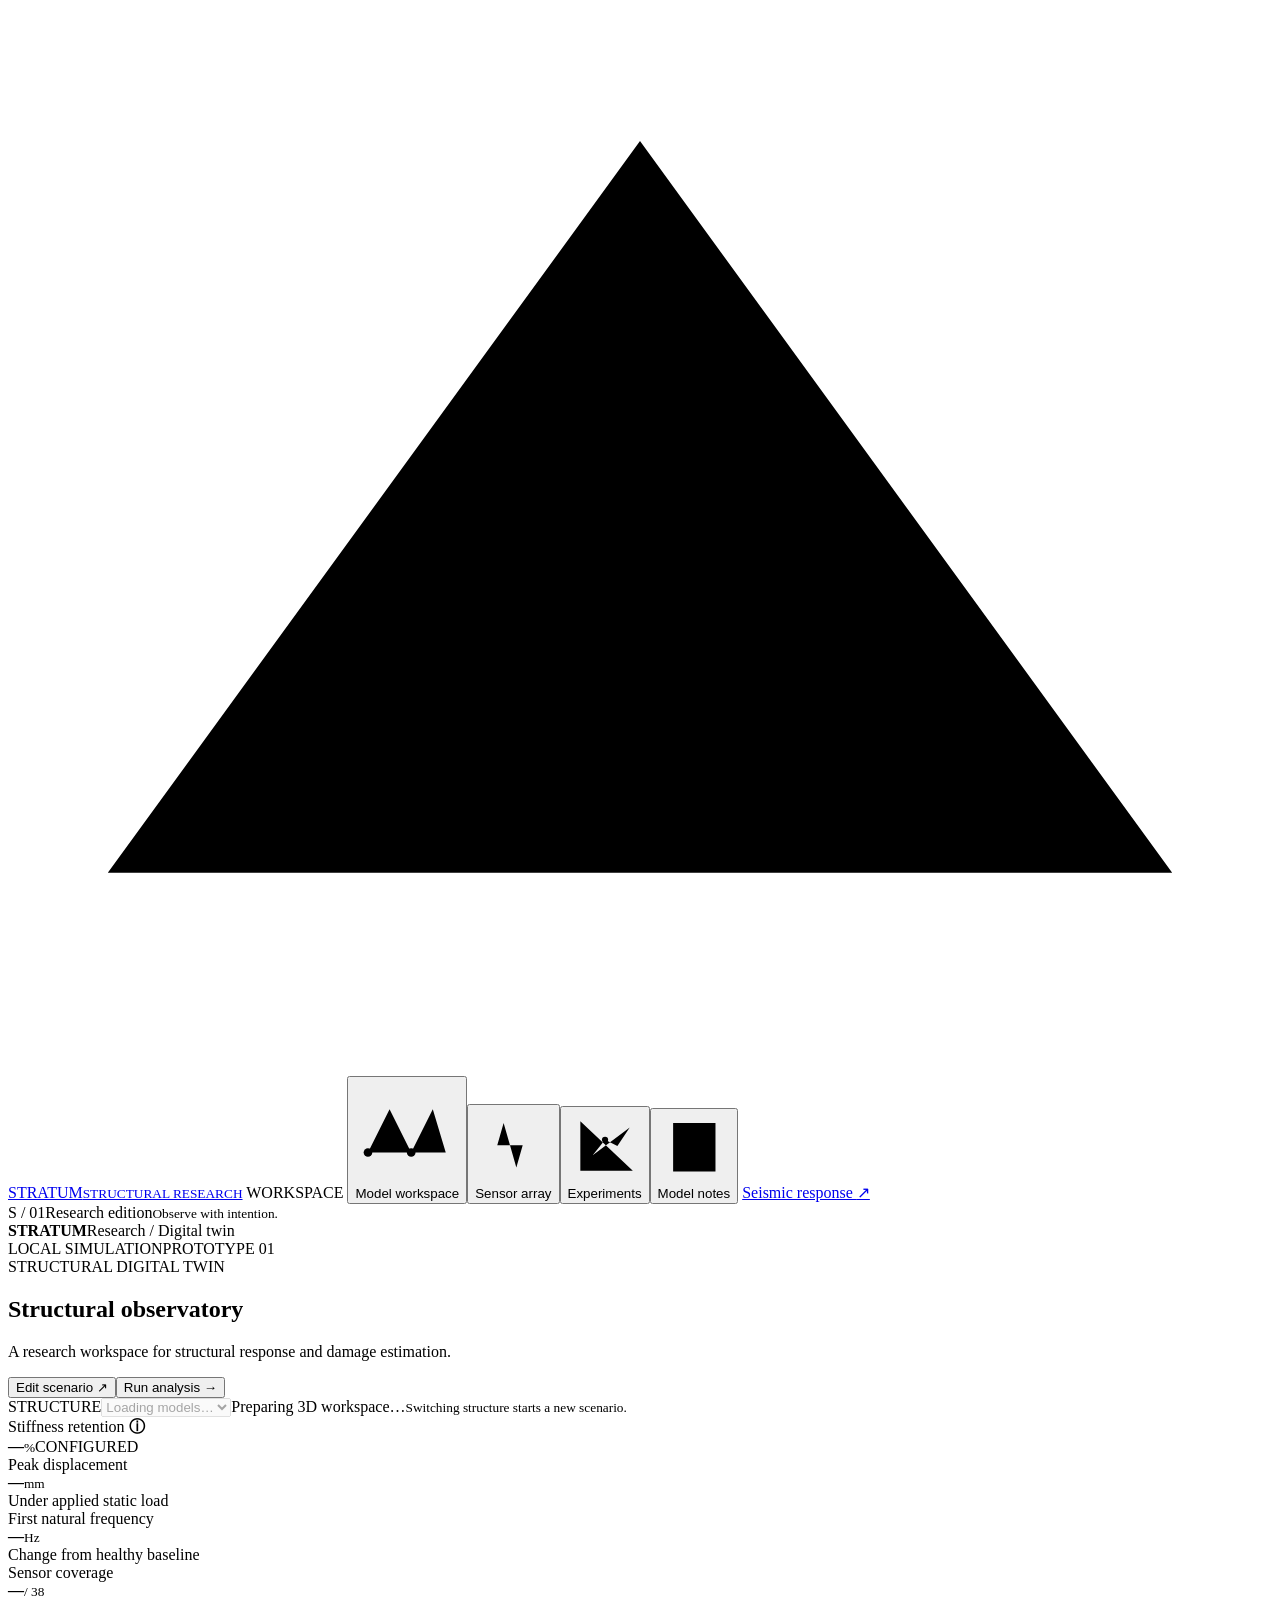
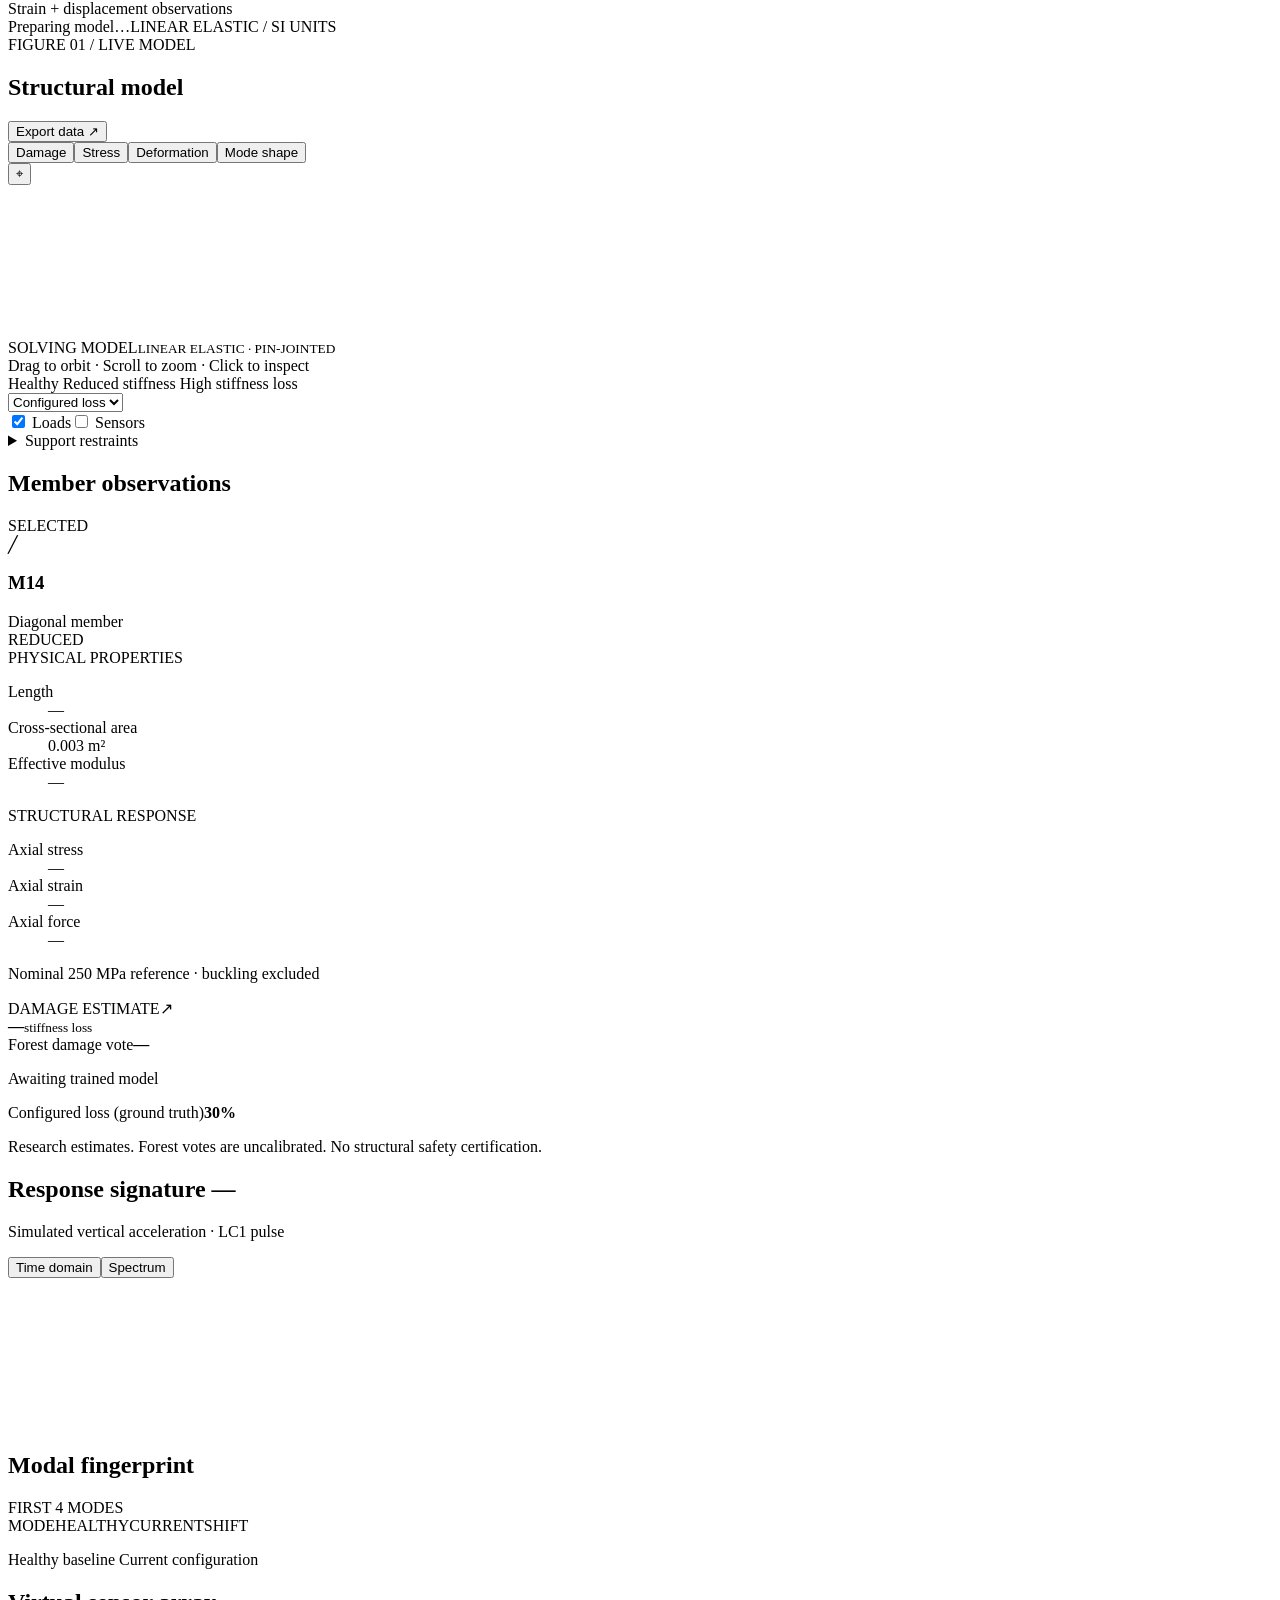
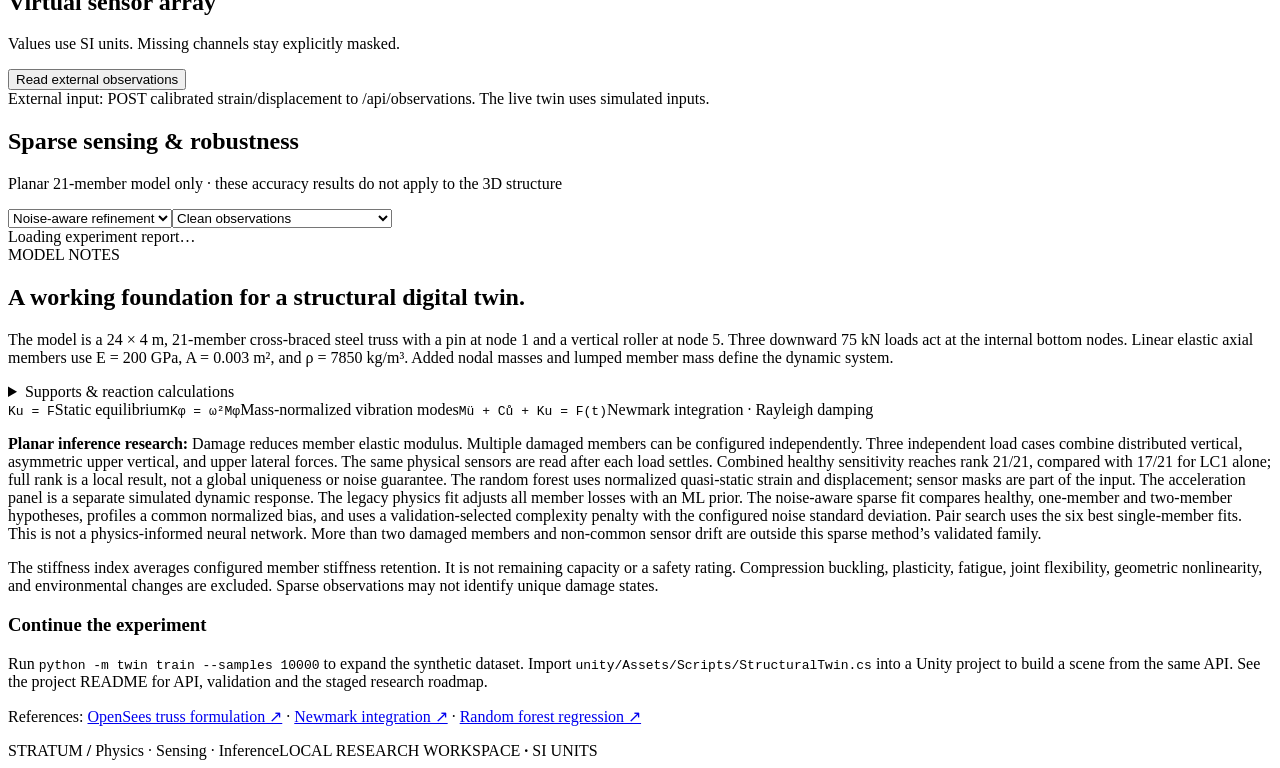
==== web/index.html @ b0e6d937 "Initial commit: STRATUM structural digital twin" ====
<!doctype html>
<html lang="en">
<head>
  <meta charset="utf-8"><meta name="viewport" content="width=device-width,initial-scale=1">
  <meta name="theme-color" content="#ffffff">
  <title>STRATUM · Structural Research</title><link rel="stylesheet" href="/style.css"><link rel="stylesheet" href="/theme.css">
</head>
<body>
<aside class="rail" aria-label="Workspace navigation">
 <a class="brand" href="/" aria-label="Stratum home"><svg viewBox="0 0 38 32" aria-hidden="true"><path d="m3 26 16-22 16 22H3Zm8-11h16M19 4v22M3 26l8-11 8 11 8-11 8 11"/></svg><span>STRATUM<small>STRUCTURAL RESEARCH</small></span></a>
 <span class="rail-label">WORKSPACE</span>
 <button class="nav active" data-tab="twin" title="Model workspace" aria-pressed="true"><svg viewBox="0 0 24 24" aria-hidden="true"><path d="m3 17 5-10 5 10 5-10 3 10M3 17h18M8 7h10"/><circle cx="3" cy="17" r="1"/><circle cx="13" cy="17" r="1"/></svg><span>Model workspace</span></button><button class="nav" data-tab="sensors" title="Sensor array" aria-pressed="false"><svg viewBox="0 0 24 24" aria-hidden="true"><path d="M3 12h4l2-7 4 14 2-7h6"/></svg><span>Sensor array</span></button><button class="nav" data-tab="research" title="Experiments" aria-pressed="false"><svg viewBox="0 0 24 24" aria-hidden="true"><path d="M4 4v16h17M8 15l4-5 4 2 4-6"/><circle cx="12" cy="10" r="1"/></svg><span>Experiments</span></button><button class="nav" data-tab="about" title="Model notes" aria-pressed="false"><svg viewBox="0 0 24 24" aria-hidden="true"><path d="M5 4h14v16H5zM9 8h6M9 12h6M9 16h4"/></svg><span>Model notes</span></button>
 <a href="/seismic.html" class="seismic-entry">Seismic response <span aria-hidden="true">↗</span></a>
 <div class="rail-bottom"><span class="edition-mark">S / 01</span><span>Research edition<small>Observe with intention.</small></span></div>
</aside>
<main>
 <header><div class="wordmark"><b class="mobile-brand">STRATUM</b><span class="breadcrumb">Research <span>/</span> Digital twin</span></div><div class="header-right"><span class="pill"><i></i> LOCAL SIMULATION</span><span class="version">PROTOTYPE 01</span></div></header>
 <section class="title-row"><div><div class="eyebrow" id="page-eyebrow">STRUCTURAL DIGITAL TWIN</div><h1 id="page-heading">Structural observatory</h1><p>A research workspace for structural response and damage estimation.</p></div><div class="title-actions"><button id="open-scenario" class="secondary">Edit scenario <span aria-hidden="true">↗</span></button><button id="rerun" class="primary">Run analysis <span aria-hidden="true">→</span></button></div></section>
 <div id="error" role="alert" hidden></div>
 <div class="model-switcher"><label for="model-select">STRUCTURE</label><select id="model-select" disabled><option>Loading models…</option></select><span id="model-stage" role="status">Preparing 3D workspace…</span><small>Switching structure starts a new scenario.</small></div>
 <section id="tab-twin" class="tab active">
<section id="bridge-controls" class="panel bridge-controls" hidden aria-label="Bridge loading controls">
 <div class="bridge-control-row"><div><label for="bridge-case">LOAD CASE</label><select id="bridge-case"><option value="LC1">Dead load</option><option value="LC2" selected>Dead + static vehicle</option><option value="LC3">Dead + transverse wind</option></select></div><div class="bridge-position"><label for="bridge-position">FRONT AXLE POSITION <output id="bridge-position-output">12.00 m</output></label><input id="bridge-position" type="range" min="0" max="28" step="0.01" value="12"><small>Entry 0 m <span>Exit 28 m</span></small></div><div class="bridge-actions"><button id="bridge-step-back" class="secondary" aria-label="Move vehicle back one metre">←</button><button id="bridge-step-next" class="secondary" aria-label="Move vehicle forward one metre">→</button><button id="bridge-apply" class="primary">Apply loads</button></div></div>
 <details><summary>Vehicle, deck and wind parameters</summary><div class="bridge-parameters"><label>Front axle · kN<input id="bridge-front" type="number" min="0" max="250" step="5" value="80"></label><label>Rear axle · kN<input id="bridge-rear" type="number" min="0" max="250" step="5" value="120"></label><label>Axle spacing · m<input id="bridge-spacing" type="number" min="2" max="8" step="0.5" value="4"></label><label>Lane offset · m<input id="bridge-lane" type="number" min="-1.2" max="1.2" step="0.1" value="0"></label><label>Deck line load · kN/m<input id="bridge-deck" type="number" min="0" max="30" step="1" value="10"></label><label>Total transverse wind · kN<input id="bridge-wind" type="number" min="0" max="200" step="5" value="50"></label></div></details>
 <div class="bridge-controls-foot"><span>Research vehicle · static analysis or dynamic crossing</span><label><input type="checkbox" id="bridge-show-deck" checked> Show deck surface</label></div>
 </section>
  <div class="metrics">
   <article><span class="metric-label">Stiffness retention <b title="Arithmetic mean of configured member stiffness retention; not a safety rating">ⓘ</b></span><div><strong id="health">—</strong><small>%</small><span class="trend" id="health-tag">CONFIGURED</span></div><div class="meter"><i id="health-meter"></i></div></article>
   <article><span class="metric-label">Peak displacement</span><div><strong id="displacement">—</strong><small>mm</small></div><span class="metric-foot" id="displacement-context">Under applied static load</span></article>
   <article><span class="metric-label">First natural frequency</span><div><strong id="frequency">—</strong><small>Hz</small><span id="frequency-shift" class="negative"></span></div><span class="metric-foot">Change from healthy baseline</span></article>
   <article><span class="metric-label">Sensor coverage</span><div><strong id="active-sensors">—</strong><small id="sensor-total">/ 38</small></div><span class="metric-foot" id="measurement-foot">Strain + displacement observations</span></article>
  </div>
  <div class="workspace-caption"><span><i class="dot green"></i> <span id="workspace-status" role="status">Preparing model…</span></span><span>LINEAR ELASTIC / SI UNITS</span></div>
  <div class="workspace-grid">
   <section class="panel viewport-panel"><div class="panel-heading"><div class="viewer-title"><div><span class="figure-number">FIGURE 01 / LIVE MODEL</span><h2 id="viewer-model-name">Structural model</h2></div><span class="model-tag" id="viewer-model-tag"></span></div><button id="export" class="text-button" title="Export current analysis as JSON">Export data <span aria-hidden="true">↗</span></button></div><div class="viewer-toolbar"><div class="segmented"><button data-view="damage" class="active">Damage</button><button data-view="stress">Stress</button><button data-view="deformation">Deformation</button><button data-view="mode">Mode shape</button></div><button id="home-view" class="icon-button" title="Reset camera">⌖</button></div><div id="bridge-playback" class="bridge-playback" hidden><button id="bridge-play" class="primary" aria-pressed="false">Play crossing</button><button id="bridge-restart" class="secondary">Restart</button><label>Response<select id="bridge-method" aria-label="Moving load analysis"><option value="dynamic-moving-force" selected>Dynamic</option><option value="quasi-static">Quasi-static</option></select></label><label>Vehicle · km/h<input id="bridge-vehicle-speed" aria-label="Vehicle speed in kilometres per hour" type="number" min="10" max="120" step="5" value="36"></label><label>Damping · %<input id="bridge-damping" aria-label="Modal damping percent" type="number" min="0" max="10" step="0.5" value="2"></label><label>ML channels<select id="bridge-ml-budget" aria-label="Bridge ML sensor channels"><option value="131" selected>131 · full</option><option value="50">50</option><option value="20">20</option><option value="10">10</option><option value="5">5</option></select></label><label>Placement<select id="bridge-ml-placement" aria-label="Bridge ML sensor placement"><option value="guided" selected>Healthy-model guided</option><option value="random">Fixed random layout</option></select></label><label>Playback<select id="bridge-speed" aria-label="Playback speed"><option value="0.5">0.5×</option><option value="1" selected>1×</option><option value="2">2×</option></select></label><label class="playback-loop"><input id="bridge-loop" type="checkbox"> Loop</label><span id="bridge-playback-status" role="status">Ready · quasi-static</span><small id="bridge-playback-note">Physical vehicle speed sets the response; playback rate changes viewing speed only.</small></div><div id="bridge-comparison-tools" class="bridge-comparison-tools" hidden><label><input id="bridge-compare" type="checkbox" checked> Healthy comparison</label><label><input id="bridge-healthy-outline" type="checkbox" checked> Healthy outline</label><button id="bridge-damage-example" class="secondary" title="Replace configured damage with 40% stiffness loss in M05 and run the crossing">Use M05 · 40% loss</button><button id="bridge-clear-damage" class="secondary">Clear damage</button><small id="bridge-comparison-status">Same vehicle crossing · configured damage</small></div><div class="canvas-wrap"><div id="bridge-live-readout" class="bridge-live-readout" hidden><div><span>Front axle</span><strong id="bridge-live-x">—</strong></div><div><span>Deck ↓</span><strong id="bridge-live-deflection">—</strong></div><div><span>Left / right reaction</span><strong id="bridge-live-reactions">—</strong></div><div><span id="bridge-live-member-label">Member stress</span><strong id="bridge-live-stress">—</strong></div><div><span>Axial force</span><strong id="bridge-live-force">—</strong></div></div><canvas id="structure" aria-label="Interactive truss model. Drag to orbit, scroll to zoom, click members to select."></canvas><div class="canvas-corner"><span class="live-dot"></span> <span id="scene-status">SOLVING MODEL</span><small>LINEAR ELASTIC · PIN-JOINTED</small></div><div class="canvas-help">Drag to orbit <i>·</i> Scroll to zoom <i>·</i> Click to inspect</div><div id="tooltip" hidden></div></div><div class="viewer-footer"><div id="legend"><i style="background:#999999"></i>Healthy <i style="background:#555555"></i>Reduced stiffness <i style="background:#000000"></i>High stiffness loss</div><select id="damage-source" aria-label="Damage display source"><option value="configured">Configured loss</option><option value="estimated">Estimated loss</option></select><div class="viewer-toggles"><label><input id="show-loads" type="checkbox" checked> Loads</label><label><input id="show-sensors" type="checkbox"> Sensors</label></div></div><details class="support-layout"><summary>Support restraints</summary><p id="support-restraints"></p><small>Symbols are schematic. Axes list blocked translations; all truss joints are pinned and no rotational degrees of freedom are modeled.</small></details><div id="deformation-tools" class="deform-control" hidden><label for="deform-scale" id="deform-label">Deformation magnification</label><input id="deform-scale" type="range" min="0" max="1000" value="250"><output id="deform-output">250×</output></div></section>
   <section class="panel inspector"><div class="panel-heading"><h2>Member observations</h2><span class="tiny-pill">SELECTED</span></div><div class="member-identity"><div class="member-glyph" aria-hidden="true">╱</div><div><h3 id="member-name">M14</h3><span id="member-type">Diagonal member</span></div><span id="member-status" class="badge">REDUCED</span></div><div class="inspector-details"><div class="inspector-group"><div class="section-label">PHYSICAL PROPERTIES</div><dl><div><dt>Length</dt><dd id="member-length">—</dd></div><div><dt>Cross-sectional area</dt><dd>0.003 m²</dd></div><div><dt>Effective modulus</dt><dd id="member-e">—</dd></div></dl></div><div class="inspector-group"><div class="section-label">STRUCTURAL RESPONSE</div><dl><div><dt>Axial stress</dt><dd id="member-stress">—</dd></div><div><dt>Axial strain</dt><dd id="member-strain">—</dd></div><div><dt>Axial force</dt><dd id="member-force">—</dd></div></dl><div class="stress-bar"><i id="stress-meter"></i></div><p class="control-hint">Nominal 250 MPa reference · buckling excluded</p></div></div><div class="prediction-card"><div class="section-label"><span>DAMAGE ESTIMATE</span><span class="spark" aria-hidden="true">↗</span></div><div class="prediction-value"><strong id="pred-loss">—</strong><small>stiffness loss</small></div><div class="vote-row"><span>Forest damage vote</span><b id="pred-vote">—</b></div><div class="vote-bar"><i id="vote-meter"></i></div><p id="prediction-note">Awaiting trained model</p></div><div class="comparison"><span>Configured loss (ground truth)</span><strong id="ground-truth">30%</strong></div><div id="bridge-member-envelope" class="inspector-group" hidden><div class="section-label">DL + VEHICLE AXIAL ENVELOPE</div><dl><div><dt>Minimum · compression −</dt><dd id="bridge-member-min">—</dd></div><div><dt>Maximum · tension +</dt><dd id="bridge-member-max">—</dd></div></dl></div><p class="inspector-note">Research estimates. Forest votes are uncalibrated. No structural safety certification.</p></section>
  </div>
  <section id="bridge-history" class="panel bridge-history" hidden aria-label="Moving load sensor time histories"><div class="panel-heading"><div><h2>Crossing sensor histories <span class="tiny-pill" id="bridge-time-value">0.00 s</span></h2><p id="bridge-history-description">Dynamic FEM channels · N09Y and M05 · SI units</p></div><span id="bridge-phase" class="tiny-pill">Ready</span></div><div id="bridge-comparison-legend" class="bridge-comparison-legend"><span class="healthy"><i></i>Healthy reference</span><span class="current"><i></i>Configured bridge</span><span id="bridge-damage-summary"></span></div><div class="bridge-timeline"><label for="bridge-time">Simulation time</label><input id="bridge-time" type="range" min="0" max="5" step="0.001" value="0"><span id="bridge-duration"></span></div><div class="bridge-history-grid"><article><h3>N09Y acceleration <strong id="bridge-a-value">—</strong></h3><canvas id="bridge-acceleration" aria-label="Midspan vertical acceleration in metres per second squared by time"></canvas></article><article><h3>N09Y displacement <strong id="bridge-u-value">—</strong></h3><canvas id="bridge-displacement" aria-label="Midspan signed vertical displacement in millimetres by time"></canvas></article><article><h3>M05 strain <strong id="bridge-e-value">—</strong></h3><canvas id="bridge-strain" aria-label="Member M05 axial strain in microstrain by time"></canvas></article></div><div id="bridge-comparison-report" class="bridge-comparison-report"><div class="panel-heading"><div><h2>Response comparison</h2><p>Same crossing · absolute channel peaks and first four natural frequencies</p></div></div><div id="bridge-comparison-members" class="bridge-comparison-members" aria-label="Configured damaged members"></div><div class="bridge-table-scroll"><table><thead><tr><th>MEASURE</th><th>HEALTHY</th><th>CONFIGURED</th><th>CHANGE</th></tr></thead><tbody id="bridge-comparison-rows"></tbody></table></div><p id="bridge-comparison-note" class="bridge-report-note"></p></div><p class="bridge-report-note">Clean FEM reference channels; ML uses its separately selected layout. Cursor follows playback; shaded future response is precomputed. N09Y is the left midspan deck joint. Strain is tensile positive.</p></section>
  <section id="bridge-ml" class="panel bridge-ml" hidden aria-label="Bridge machine learning damage estimate"><div class="panel-heading"><div><h2>Bridge ML damage estimate</h2><p>Random Forest · complete simulated crossing · separate from configured damage</p></div><span id="bridge-ml-status" class="tiny-pill">Awaiting crossing</span></div><div class="bridge-ml-values"><article><span>Predicted state / member</span><strong id="bridge-ml-member">—</strong></article><article><span>Estimated stiffness loss</span><strong id="bridge-ml-loss">—</strong></article><article><span>Winning class vote · uncalibrated</span><strong id="bridge-ml-vote">—</strong></article></div><div class="bridge-ml-actions"><button id="bridge-ml-inspect" class="secondary" hidden>Inspect predicted member</button><span id="bridge-ml-detail">Complete a dynamic crossing to read the estimate.</span></div><details id="bridge-ml-layout" hidden><summary id="bridge-ml-layout-summary">Selected ML channels</summary><p class="bridge-report-note">Enable Sensors in the 3D viewer to display this placement. A displacement axis counts as one channel; every selected channel contributes 20 phase readings. The stationary sensor budget is separate.</p><div id="bridge-ml-channel-list" class="bridge-ml-channel-list"></div></details><details id="bridge-ml-validation" hidden><summary>Held-out bridge evaluation and model scope</summary><div id="bridge-ml-report" class="bridge-table-scroll"></div><p class="bridge-report-note"><a href="/api/bridge-ml-report" target="_blank" rel="noreferrer">Full bridge evaluation report, including per-member results ↗</a></p><p class="bridge-report-note">Healthy or one damaged member, 8–65% stiffness loss. Default axle/deck/lane settings, 36 km/h and 2% damping. Validated ML budgets: 131, 50, 20, 10 and 5 strain/displacement channels with guided or fixed random placement. Synthetic FEM only; multi-member damage, dropout, drift and hardware transfer are not validated. Accuracy includes abstentions as failures; class votes are not damage probabilities.</p></details><details id="bridge-sparse-results" hidden><summary>Sparse sensing experiment · compare placements</summary><p class="bridge-report-note" id="bridge-sparse-selection"></p><div class="bridge-table-scroll"><table><thead><tr><th>CHANNELS</th><th>GUIDED ACCURACY</th><th>RANDOM ACCURACY</th><th>GUIDED COVERAGE</th><th>GUIDED DAMAGE MAE</th></tr></thead><tbody id="bridge-sparse-rows"></tbody></table></div><p id="bridge-sparse-test-count" class="bridge-report-note"></p><p class="bridge-report-note"><a href="/api/bridge-sparse-report" target="_blank" rel="noreferrer">Full sparse-sensing report ↗</a></p></details></section>
  <section id="bridge-results" class="bridge-results" hidden aria-label="Bridge analysis results"><div class="bridge-stats"><article><span>Deck downward deflection</span><strong id="bridge-current-down">—</strong><small id="bridge-healthy-change"></small></article><article><span>Vehicle load on span</span><strong id="bridge-live-load">—</strong><small id="bridge-applied-total"></small></article><article><span>Left abutment reaction · Y</span><strong id="bridge-left-reaction">—</strong><small>Sum of two bearings</small></article><article><span>Right abutment reaction · Y</span><strong id="bridge-right-reaction">—</strong><small>Sum of two bearings</small></article></div><div class="bridge-report-grid"><section class="panel"><div class="panel-heading"><div><h2>Vehicle-position envelope</h2><p>Dead + static vehicle · downward deck-joint deflection</p></div></div><div class="bridge-envelope-value"><strong id="bridge-sweep-peak">—</strong><span id="bridge-critical-position"></span></div><div class="chart-wrap"><canvas id="bridge-sweep" aria-label="Deck deflection by front axle position"></canvas></div><p class="bridge-report-note" id="bridge-sweep-note"></p></section><section class="panel"><div class="panel-heading"><div><h2>Bearing reactions</h2><p>Current response; Y min/max from the static vehicle sweep</p></div></div><div class="bridge-table-scroll"><table><thead><tr><th>BEARING</th><th>TYPE</th><th>BLOCKED</th><th>FREE</th><th>RX · kN</th><th>RY · kN</th><th>RZ · kN</th><th>RY MIN</th><th>RY MAX</th></tr></thead><tbody id="bridge-reaction-rows"></tbody></table></div><p class="bridge-report-note" id="bridge-balance"></p></section></div><p class="bridge-report-note">Bearing layout: X is along the span, Y is vertical and Z is across the deck. N01 anchors X/Y/Z; N17 restrains Y/Z and permits X expansion; N02/N18 restrain Y and permit X/Z movement. Four vertical restraints support the two truss planes. Joints are pinned axial-truss joints; bearing rotations and contact/uplift are not modeled.</p><p class="bridge-assumptions">Axial truss model with idealized deck load transfer. Dynamic crossings include bridge inertia and damping under prescribed axle forces. Local slab/floor-beam bending, vehicle suspension/contact coupling, code impact factors and capacity checks are excluded. Modal mass excludes the vehicle.</p></section>
  <div class="bottom-grid"><section class="panel signal-panel"><div class="panel-heading"><div><h2>Response signature <span class="tiny-pill" id="signal-sensor">—</span></h2><p id="signal-description">Simulated vertical acceleration · LC1 pulse</p></div><div class="segmented small"><button class="active" data-signal="time">Time domain</button><button data-signal="frequency">Spectrum</button></div></div><div class="chart-wrap"><canvas id="signal"></canvas></div></section><section class="panel modal-panel"><div class="panel-heading"><h2>Modal fingerprint</h2><span class="tiny-pill">FIRST 4 MODES</span></div><div class="modal-table"><div class="modal-head"><span>MODE</span><span>HEALTHY</span><span>CURRENT</span><span>SHIFT</span></div><div id="modal-rows"></div></div><p class="modal-foot"><i></i>Healthy baseline <i></i>Current configuration</p></section></div>
</section>

 <section id="tab-sensors" class="tab"><div class="panel page-panel"><div class="panel-heading"><div><h2>Virtual sensor array</h2><p>Values use SI units. Missing channels stay explicitly masked.</p></div><button id="refresh-telemetry" class="secondary">Read external observations</button></div><div id="telemetry-status" class="info-note">External input: POST calibrated strain/displacement to /api/observations. The live twin uses simulated inputs.</div><div id="sensor-grid" class="sensor-grid"></div></div></section>
<section id="tab-research" class="tab"><div class="panel page-panel"><div class="panel-heading"><div><h2>Sparse sensing & robustness</h2><p>Planar 21-member model only · these accuracy results do not apply to the 3D structure</p></div><div class="research-selectors"><select id="research-study" aria-label="Research study"><option value="robust" selected>Noise-aware refinement</option><option value="loads">Independent load cases</option></select><select id="research-condition" aria-label="Research measurement condition"><option value="clean">Clean observations</option><option value="noisy">1% noise · 10% dropout</option><option value="harsh">3% noise · 20% dropout · 1% drift</option></select></div></div><div id="research-results">Loading experiment report…</div></div></section>
<section id="tab-about" class="tab"><div class="panel page-panel docs"><div class="eyebrow">MODEL NOTES</div><h2>A working foundation for a structural digital twin.</h2><p id="selected-model-notes">The model is a 24 × 4 m, 21-member cross-braced steel truss with a pin at node 1 and a vertical roller at node 5. Three downward 75 kN loads act at the internal bottom nodes. Linear elastic axial members use E = 200 GPa, A = 0.003 m², and ρ = 7850 kg/m³. Added nodal masses and lumped member mass define the dynamic system.</p><details class="panel support-review"><summary>Supports &amp; reaction calculations</summary><p>Locked translations match the solver restraints. The truss models have translational degrees of freedom only; listed free axes remain unrestrained.</p><div class="table-scroll"><table><thead><tr><th>Node</th><th>Locked axes</th><th>Free axes</th><th>Rx · kN</th><th>Ry · kN</th><th>Rz · kN</th></tr></thead><tbody id="support-review-rows"></tbody></table></div><p id="support-review-status"></p></details><div class="equations"><code>Ku = F</code><span>Static equilibrium</span><code>Kφ = ω²Mφ</code><span>Mass-normalized vibration modes</span><code>Mü + Ců + Ku = F(t)</code><span>Newmark integration · Rayleigh damping</span></div><p><strong>Planar inference research:</strong> Damage reduces member elastic modulus. Multiple damaged members can be configured independently. Three independent load cases combine distributed vertical, asymmetric upper vertical, and upper lateral forces. The same physical sensors are read after each load settles. Combined healthy sensitivity reaches rank 21/21, compared with 17/21 for LC1 alone; full rank is a local result, not a global uniqueness or noise guarantee. The random forest uses normalized quasi-static strain and displacement; sensor masks are part of the input. The acceleration panel is a separate simulated dynamic response. The legacy physics fit adjusts all member losses with an ML prior. The noise-aware sparse fit compares healthy, one-member and two-member hypotheses, profiles a common normalized bias, and uses a validation-selected complexity penalty with the configured noise standard deviation. Pair search uses the six best single-member fits. This is not a physics-informed neural network. More than two damaged members and non-common sensor drift are outside this sparse method’s validated family.</p><p>The stiffness index averages configured member stiffness retention. It is not remaining capacity or a safety rating. Compression buckling, plasticity, fatigue, joint flexibility, geometric nonlinearity, and environmental changes are excluded. Sparse observations may not identify unique damage states.</p><h3>Continue the experiment</h3><p>Run <code>python -m twin train --samples 10000</code> to expand the synthetic dataset. Import <code>unity/Assets/Scripts/StructuralTwin.cs</code> into a Unity project to build a scene from the same API. See the project README for API, validation and the staged research roadmap.</p><p>References: <a href="https://opensees.berkeley.edu/OpenSees/manuals/usermanual/642.htm" target="_blank" rel="noreferrer">OpenSees truss formulation ↗</a> · <a href="https://opensees.github.io/OpenSeesDocumentation/user/manual/analysis/integrator/Newmark.html" target="_blank" rel="noreferrer">Newmark integration ↗</a> · <a href="https://scikit-learn.org/stable/modules/generated/sklearn.ensemble.RandomForestRegressor.html" target="_blank" rel="noreferrer">Random forest regression ↗</a></p></div></section>

 <footer><span>STRATUM <b>/</b> Physics · Sensing · Inference</span><span id="deployment-label">LOCAL RESEARCH WORKSPACE <b>·</b> SI UNITS</span></footer>
</main>
<dialog id="scenario-dialog" class="scenario-dialog" aria-labelledby="scenario-title"><section class="panel controls"><div class="panel-heading"><div><span class="eyebrow">EXPERIMENT SETTINGS</span><h2 id="scenario-title">Edit scenario</h2></div><button id="close-scenario" class="icon-button" aria-label="Close scenario settings">×</button></div><div class="scenario-fields"><label class="field-label">STRUCTURE</label><div class="structure-card"><span>⌘</span><div><span id="settings-model-name">Structural model</span><small id="settings-model-details"></small></div></div><div class="divider"></div><label for="protocol">Measurement protocol</label><select id="protocol"><option value="multi" selected>3 independent load cases</option><option value="single">1 load case · baseline</option></select><label for="display-case">Display static response</label><select id="display-case"><option value="LC1">LC1 · Distributed vertical</option><option value="LC2">LC2 · Asymmetric vertical</option><option value="LC3">LC3 · Upper lateral</option></select><p id="excitation-info" class="control-hint">Same sensors reused across 3 loading tests</p><div class="divider"></div><div class="section-label"><span>DAMAGE SIMULATION</span><span class="dot amber"></span></div><label for="damage-member">Target member</label><select id="damage-member"></select><div class="range-label"><label for="damage">Stiffness reduction</label><output id="damage-output">30%</output></div><input id="damage" type="range" min="0" max="80" step="1" value="30"><div class="range-ticks"><span>Healthy</span><span>80% loss</span></div><p class="control-hint" id="damage-hint">E = 200 → 140 GPa</p><button id="add-damage" class="secondary full">+ Add another damaged member</button><div id="damage-list"></div><div class="divider"></div><div class="range-label"><label for="load">Applied load</label><output id="load-output">1.00×</output></div><input id="load" type="range" min="25" max="200" value="100"><div class="range-label spaced"><label for="sensor-count">Sensor budget</label><output id="sensor-count-output">38 / 38</output></div><input id="sensor-count" type="range" min="1" max="38" value="38"><p class="control-hint">Greedy D-optimal sensor placement</p><div class="advanced"><button id="advanced-toggle" aria-expanded="false">Measurement conditions <span>＋</span></button><div id="advanced-options" hidden><label for="noise">Noise <output id="noise-output">0.5%</output></label><input id="noise" type="range" min="0" max="5" step="0.1" value="0.5"><label for="missing">Missing channels <output id="missing-output">0%</output></label><input id="missing" type="range" min="0" max="100" value="0"><label for="drift">Sensor drift <output id="drift-output">0%</output></label><input id="drift" type="range" min="-5" max="5" step="0.1" value="0"></div></div><label class="toggle-row"><input id="physics" type="checkbox"><span class="switch"></span><span>Physics refinement<small>Fit sensor data to FEM equilibrium</small></span></label><label for="refinement">Refinement method</label><select id="refinement"><option value="sparse" selected>Noise-aware sparse physics</option><option value="legacy">Legacy full-parameter fit</option></select><p class="control-hint" id="inference-hint">Sparse fit: up to 2 damaged members · uses configured noise σ</p><label class="stream-row"><input id="stream" type="checkbox"> Stream measurements <small>every 3 s</small></label></div><div class="scenario-actions"><button id="reset" class="secondary full reset-control">Reset to healthy</button><button id="run" class="primary full"><span>▶</span> Run analysis <kbd>↵</kbd></button><p class="control-hint centered" id="run-status">Ready to analyze</p></div></section></dialog>
<script src="/bridge-response.js"></script><script src="/bridge-ml.js"></script><script src="/bridge-comparison.js"></script><script src="/bridge-history.js"></script><script src="/bridge-playback.js"></script><script src="/bridge.js"></script><script src="/app.js"></script>
</body></html>
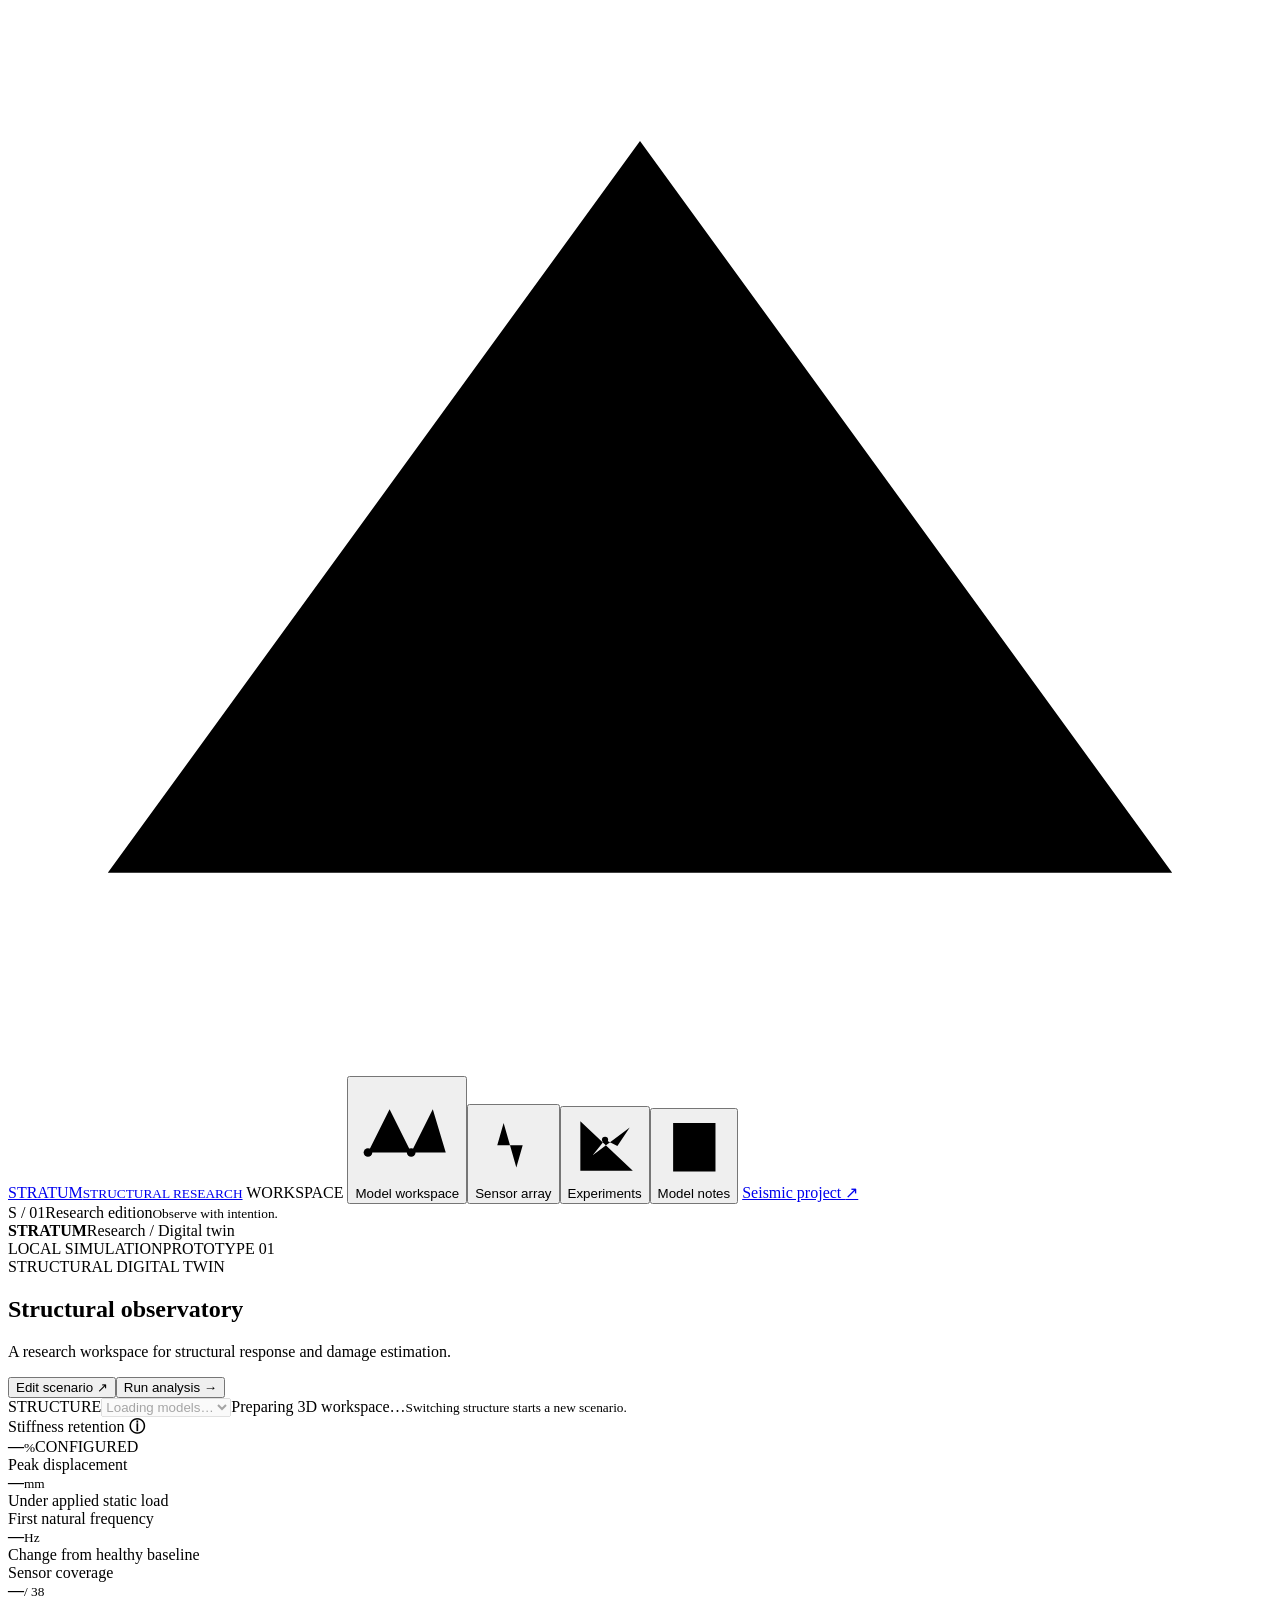
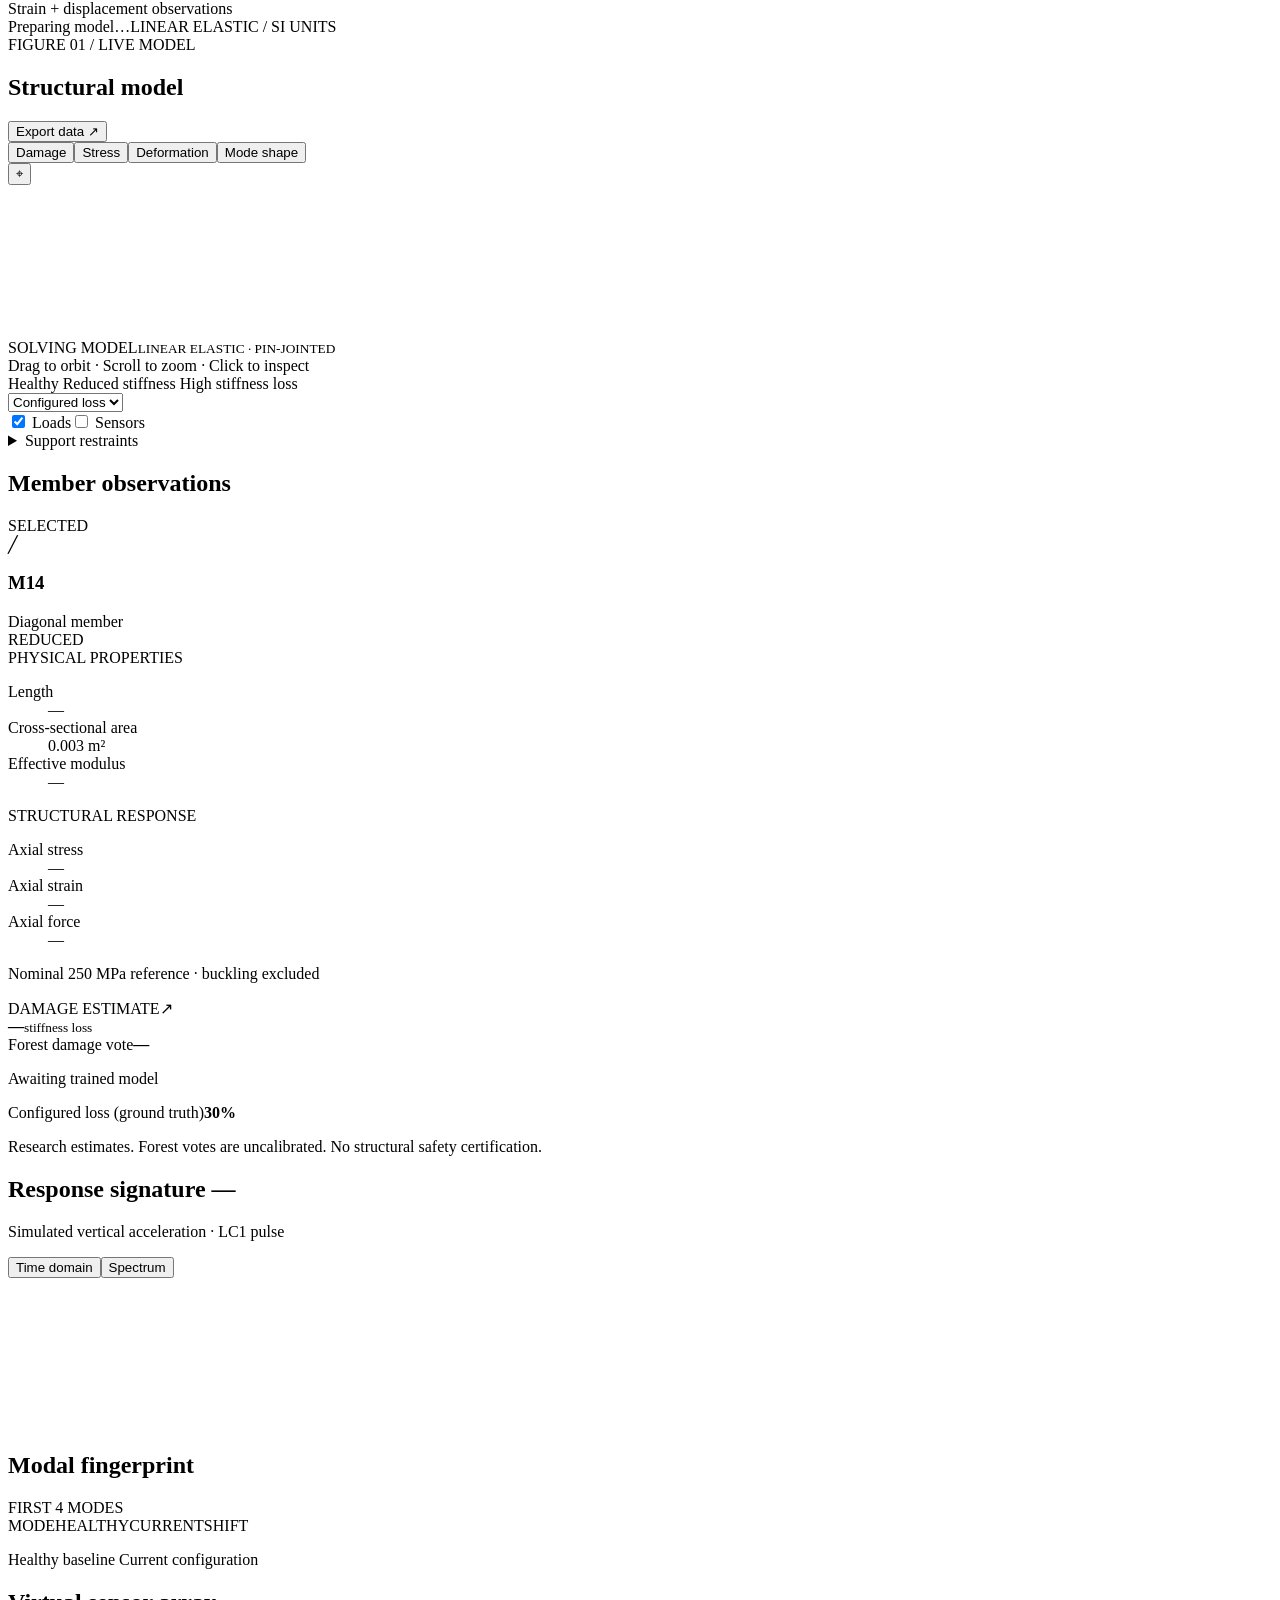
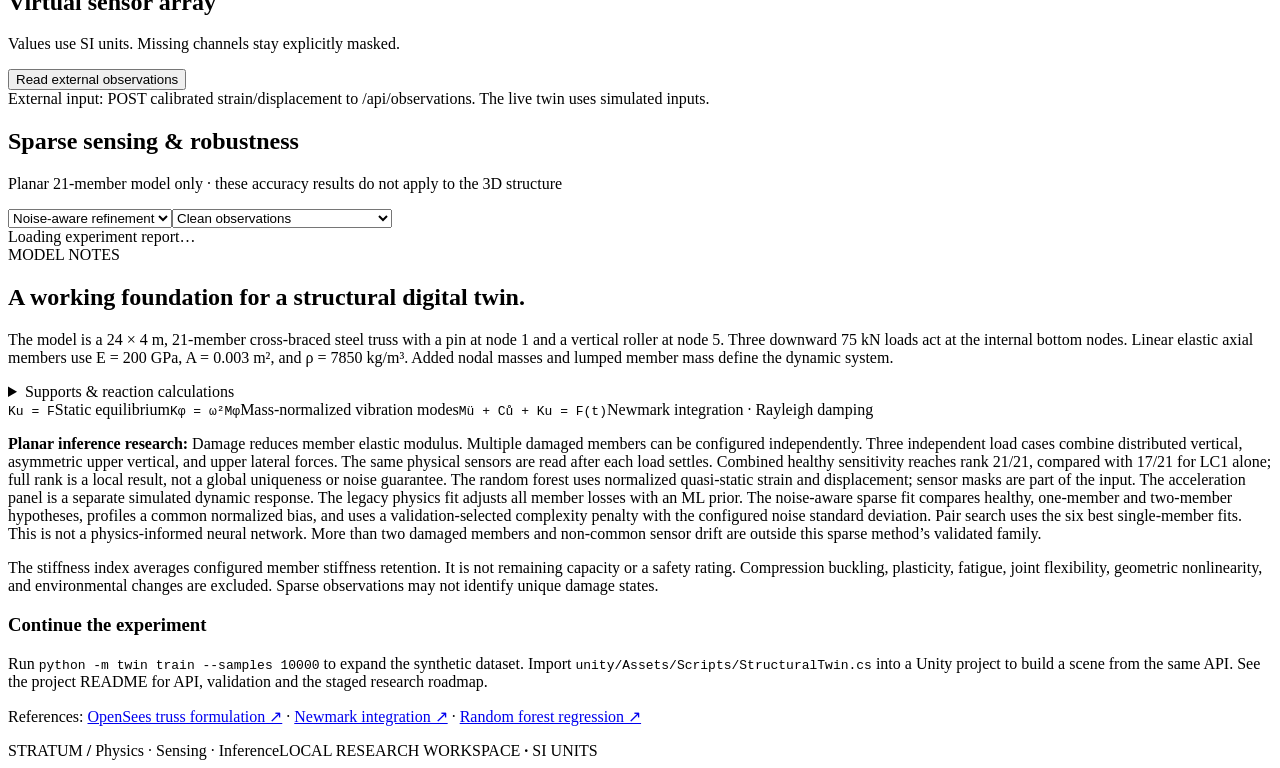
==== commit b915adf7: "Separate seismic frames and professionalize the truss research repository" ====
--- a/web/index.html
+++ b/web/index.html
@@ -10,7 +10,7 @@
  <a class="brand" href="/" aria-label="Stratum home"><svg viewBox="0 0 38 32" aria-hidden="true"><path d="m3 26 16-22 16 22H3Zm8-11h16M19 4v22M3 26l8-11 8 11 8-11 8 11"/></svg><span>STRATUM<small>STRUCTURAL RESEARCH</small></span></a>
  <span class="rail-label">WORKSPACE</span>
  <button class="nav active" data-tab="twin" title="Model workspace" aria-pressed="true"><svg viewBox="0 0 24 24" aria-hidden="true"><path d="m3 17 5-10 5 10 5-10 3 10M3 17h18M8 7h10"/><circle cx="3" cy="17" r="1"/><circle cx="13" cy="17" r="1"/></svg><span>Model workspace</span></button><button class="nav" data-tab="sensors" title="Sensor array" aria-pressed="false"><svg viewBox="0 0 24 24" aria-hidden="true"><path d="M3 12h4l2-7 4 14 2-7h6"/></svg><span>Sensor array</span></button><button class="nav" data-tab="research" title="Experiments" aria-pressed="false"><svg viewBox="0 0 24 24" aria-hidden="true"><path d="M4 4v16h17M8 15l4-5 4 2 4-6"/><circle cx="12" cy="10" r="1"/></svg><span>Experiments</span></button><button class="nav" data-tab="about" title="Model notes" aria-pressed="false"><svg viewBox="0 0 24 24" aria-hidden="true"><path d="M5 4h14v16H5zM9 8h6M9 12h6M9 16h4"/></svg><span>Model notes</span></button>
- <a href="/seismic.html" class="seismic-entry">Seismic response <span aria-hidden="true">↗</span></a>
+ <a href="https://github.com/Valomaxed/stratum-seismic" class="seismic-entry" title="Independent seismic-frame project">Seismic project <span aria-hidden="true">↗</span></a>
  <div class="rail-bottom"><span class="edition-mark">S / 01</span><span>Research edition<small>Observe with intention.</small></span></div>
 </aside>
 <main>
